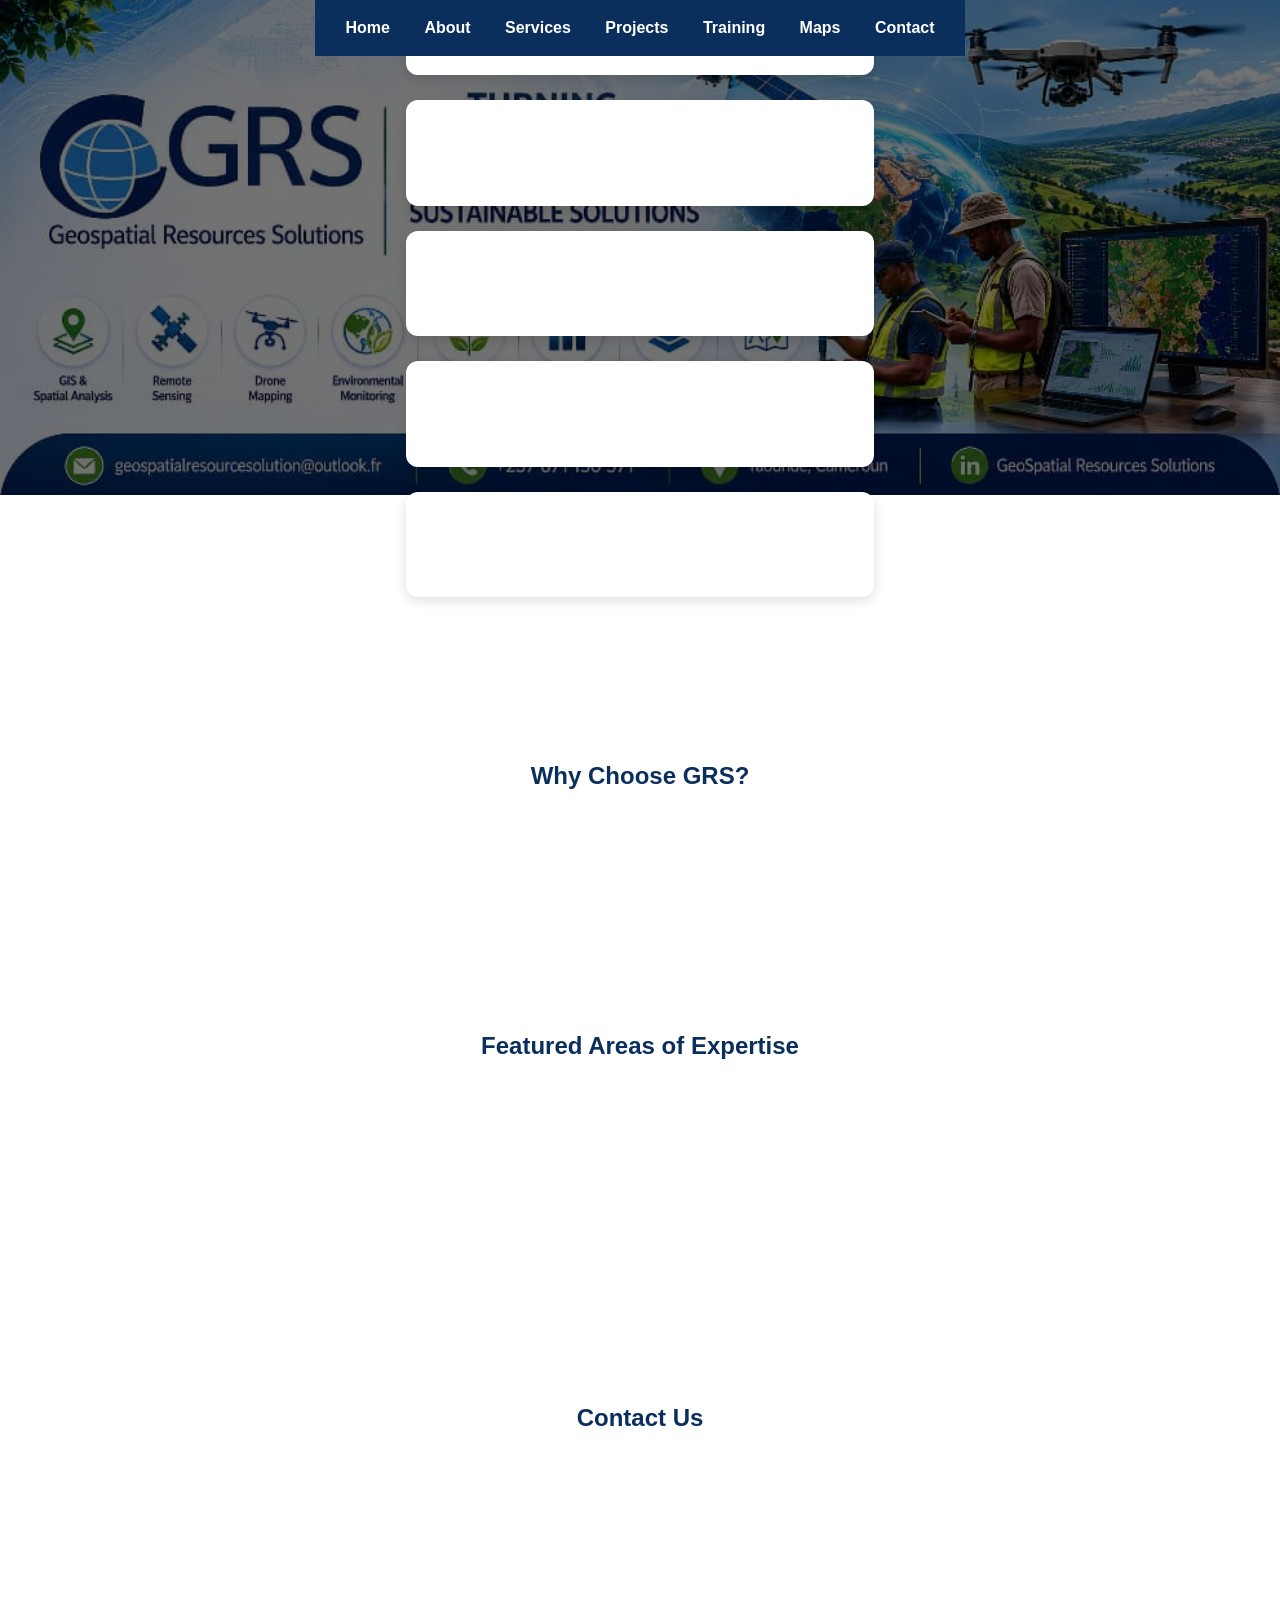
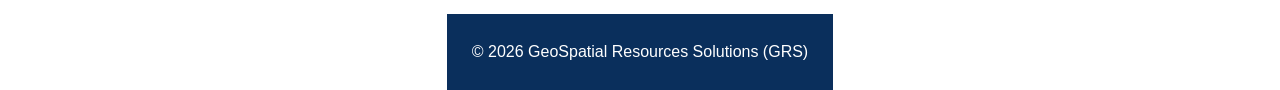
==== index.html @ 9c59a455 "Update index.html" ====
<!DOCTYPE html>
<html lang="en">

<head>
    <meta charset="UTF-8">
    <meta name="viewport" content="width=device-width, initial-scale=1.0">
    <title>GeoSpatial Resources Solutions (GRS)</title>

    <link rel="stylesheet" href="css/style.css">
</head>

<body>

    <!-- Header -->
    <header>
       <header>

    <img src="images/logo.png" alt="GRS Logo" class="hero-logo">

    <h1>GeoSpatial Resources Solutions</h1>

    <p class="hero-subtitle">
        Innovative Geospatial Solutions for Sustainable Development
    </p>

    <div class="hero-buttons">

        <a href="services.html" class="btn-primary">
            Explore Services
        </a>

        <a href="contact.html" class="btn-secondary">
            Contact Us
        </a>

    </div>

</header>

    <!-- Navigation -->
    <nav>
        <a href="#">Home</a>
        <a href="#">About</a>
        <a href="#">Services</a>
        <a href="#">Projects</a>
        <a href="#">Training</a>
        <a href="maps.html">Maps</a>
        <a href="#">Contact</a>
    </nav>

    <!-- Hero Section -->
    <section class="hero">
        <h2>From Data to Decisions</h2>

        <p>
            Supporting sustainable land and natural resource management through
            GIS, remote sensing, digital soil mapping, environmental assessment,
            spatial analytics, and capacity development.
        </p>
    </section>
<section>

<h2>Trusted Expertise</h2>

<p>

GRS combines expertise in GIS, remote sensing,
digital soil mapping, environmental assessment,
watershed modeling and geospatial data analytics
to support sustainable development initiatives
across Africa.

</p>

</section>
    <!-- Services -->
<section>

<h2>Our Services</h2>

<div class="services">

<div class="card">
<h3>GIS & Spatial Analysis</h3>
<p>Spatial data processing, mapping and decision support.</p>
</div>

<div class="card">
<h3>Remote Sensing</h3>
<p>Earth observation and environmental monitoring.</p>
</div>

<div class="card">
<h3>Digital Soil Mapping</h3>
<p>Advanced soil information products and modelling.</p>
</div>

<div class="card">
<h3>Watershed Modelling</h3>
<p>Hydrological analysis using SWAT and geospatial tools.</p>
</div>

<div class="card">
<h3>Field Data Collection</h3>
<p>GPS surveys and geospatial data acquisition.</p>
</div>

<div class="card">
<h3>Training</h3>
<p>QGIS, R, QSWAT, Digital Soil Mapping and GIS workflows.</p>
</div>

</div>

</section>

    <!-- Why Choose GRS -->
    <section>
        <h2>Why Choose GRS?</h2>

        <p>
            GRS combines scientific expertise, field experience, and modern
            geospatial technologies to deliver reliable solutions for governments,
            NGOs, research institutions, development projects, and the private sector.
        </p>
    </section>

    <!-- Projects -->
    <section>
        <h2>Featured Areas of Expertise</h2>

        <ul>
            <li>Soil Information Systems</li>
            <li>Land Resource Assessment</li>
            <li>Natural Resource Management</li>
            <li>Agricultural Development</li>
            <li>Climate Change & Carbon Assessment</li>
            <li>Environmental Monitoring</li>
        </ul>
    </section>

    <!-- Contact -->
    <section>
        <h2>Contact Us</h2>

        <p>Email: geospatialresourcesolution@outlook.fr</p>
        <p>Tel: (+237) 67150571</p>
        <p>Yaoundé, Cameroon</p>
    </section>

    <footer>
        <p>© 2026 GeoSpatial Resources Solutions (GRS)</p>
    </footer>

    <script src="js/main.js"></script>

</body>

</html>
---- css/style.css ----
* {
    margin: 0;
    padding: 0;
    box-sizing: border-box;
}

body {
    font-family: "Segoe UI", Arial, sans-serif;
    line-height: 1.6;
    color: #333;
}

/* Header */

header {
    background: linear-gradient(rgba(0,0,0,0.55),
                                rgba(0,0,0,0.55)),
                url("../images/hero.jpeg");
    background-size: cover;
    background-position: center;
    height: 55vh;

    display: flex;
    flex-direction: column;
    justify-content: center;
    align-items: center;

    text-align: center;
    color: white;
}

/* Navigation */

nav {
    background: #0a2f5c;
    padding: 15px;
    position: sticky;
    top: 0;
}

nav a {
    color: white;
    text-decoration: none;
    margin: 0 15px;
    font-weight: 600;
}

nav a:hover {
    color: #7fd3ff;
}

/* Sections */

section {
    padding: 80px 10%;
}

h2 {
    color: #0a2f5c;
    margin-bottom: 20px;
}

/* Service cards */

.services {
    display: grid;
    grid-template-columns: repeat(auto-fit,minmax(250px,1fr));
    gap: 25px;
}

.card {
    background: white;
    padding: 25px;
    border-radius: 12px;
    box-shadow: 0 4px 12px rgba(0,0,0,0.12);
}

.card:hover {
    transform: translateY(-5px);
}

/* Footer */

footer {
    background: #0a2f5c;
    color: white;
    text-align: center;
    padding: 25px;
}
/* HERO */

.hero-logo {
    width: 130px;
    margin-bottom: 20px;
}

header h1 {
    font-size: 3rem;
    margin-bottom: 10px;
}

.hero-subtitle {
    font-size: 1.2rem;
    max-width: 800px;
    margin-bottom: 30px;
}

/* Buttons */

.hero-buttons {
    display: flex;
    gap: 15px;
}

.btn-primary,
.btn-secondary {

    padding: 12px 24px;
    border-radius: 8px;
    text-decoration: none;
    font-weight: bold;
}

.btn-primary {
    background: #00a8e8;
    color: white;
}

.btn-secondary {
    background: white;
    color: #0a2f5c;
}
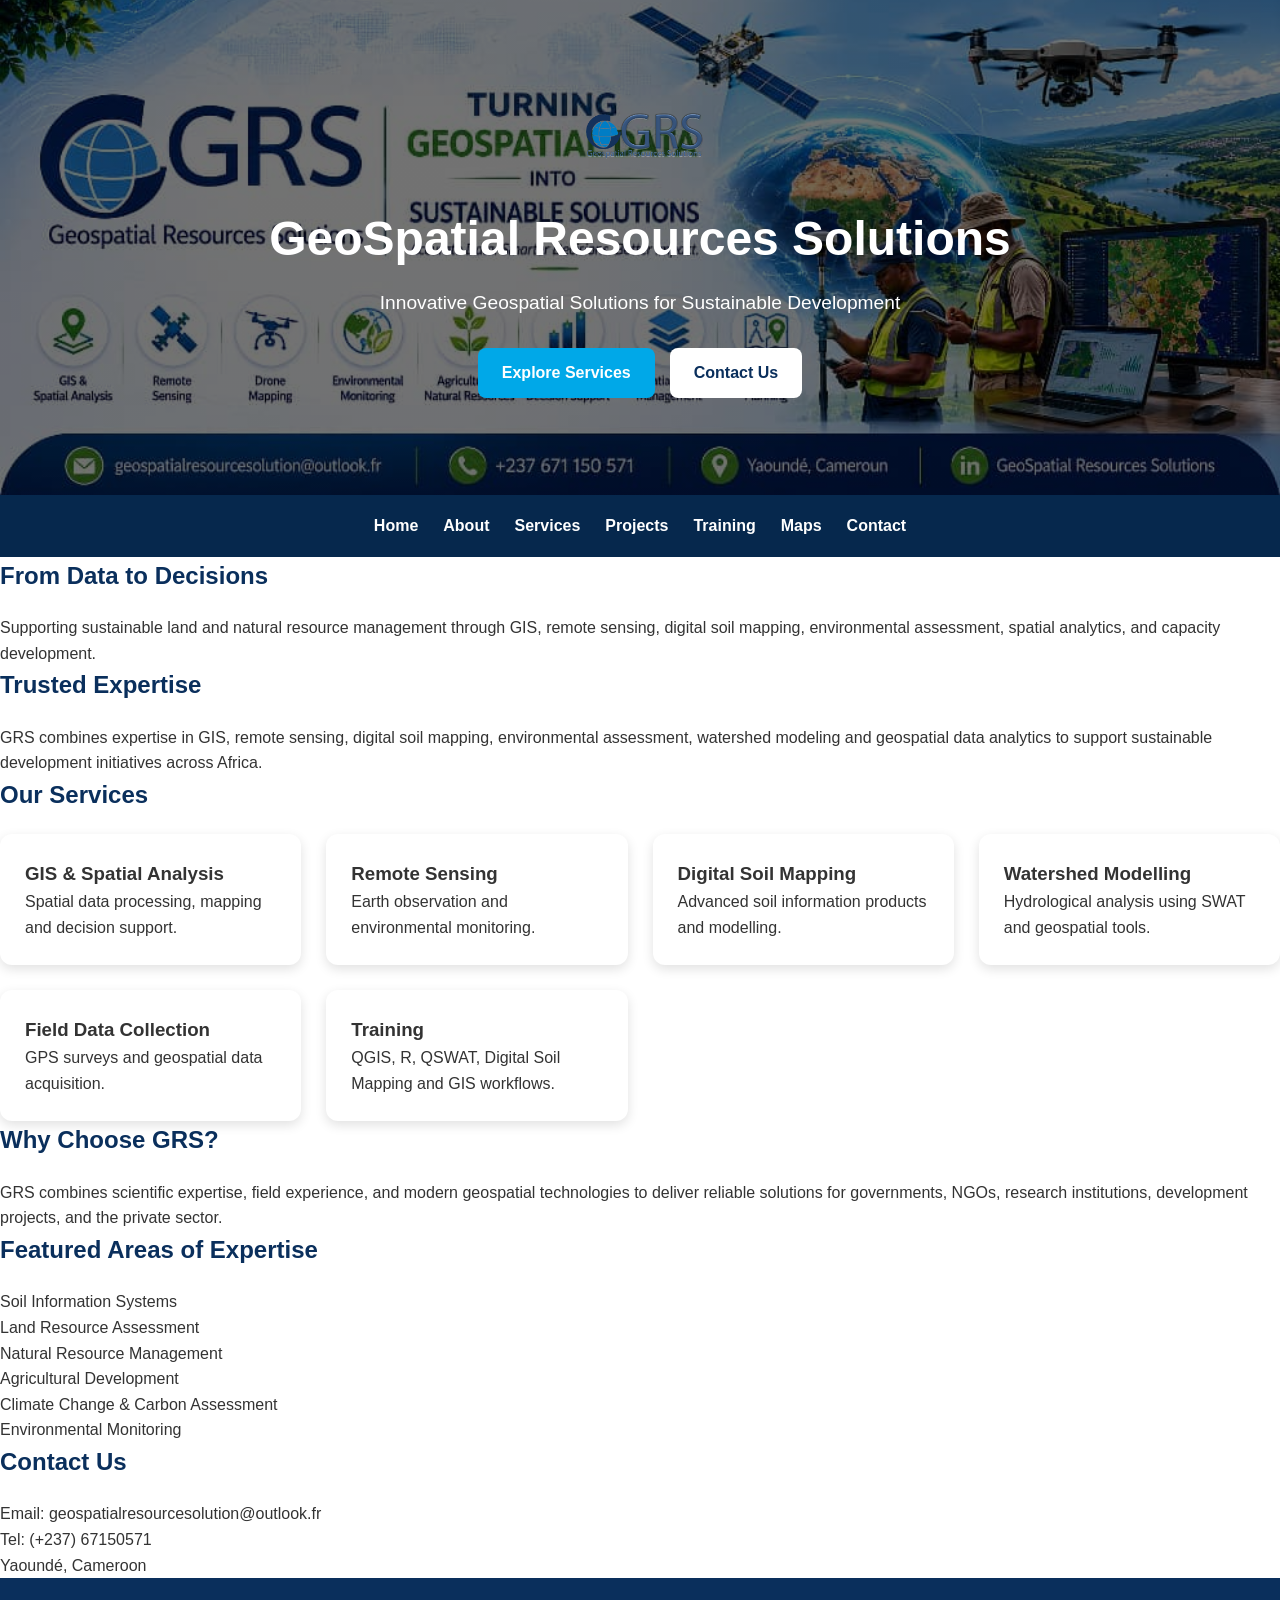
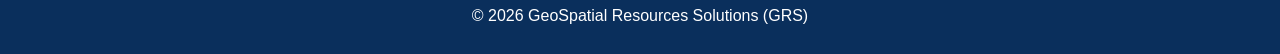
==== commit d3ff0d86: "Update index.html" ====
--- a/index.html
+++ b/index.html
@@ -13,7 +13,6 @@
 
     <!-- Header -->
     <header>
-       <header>
 
     <img src="images/logo.png" alt="GRS Logo" class="hero-logo">
 
--- a/css/style.css
+++ b/css/style.css
@@ -30,31 +30,34 @@
 }
 
 /* Navigation */
+nav {
 
-nav {
-    background: #0a2f5c;
-    padding: 15px;
-    position: sticky;
-    top: 0;
+    background: #06284d;
+
+    display: flex;
+
+    justify-content: center;
+
+    gap: 25px;
+
+    padding: 18px;
 }
 
 nav a {
+
     color: white;
+
     text-decoration: none;
-    margin: 0 15px;
+
     font-weight: 600;
+
+    transition: 0.3s;
 }
 
 nav a:hover {
-    color: #7fd3ff;
+
+    color: #00a8e8;
 }
-
-/* Sections */
-
-section {
-    padding: 80px 10%;
-}
-
 h2 {
     color: #0a2f5c;
     margin-bottom: 20px;
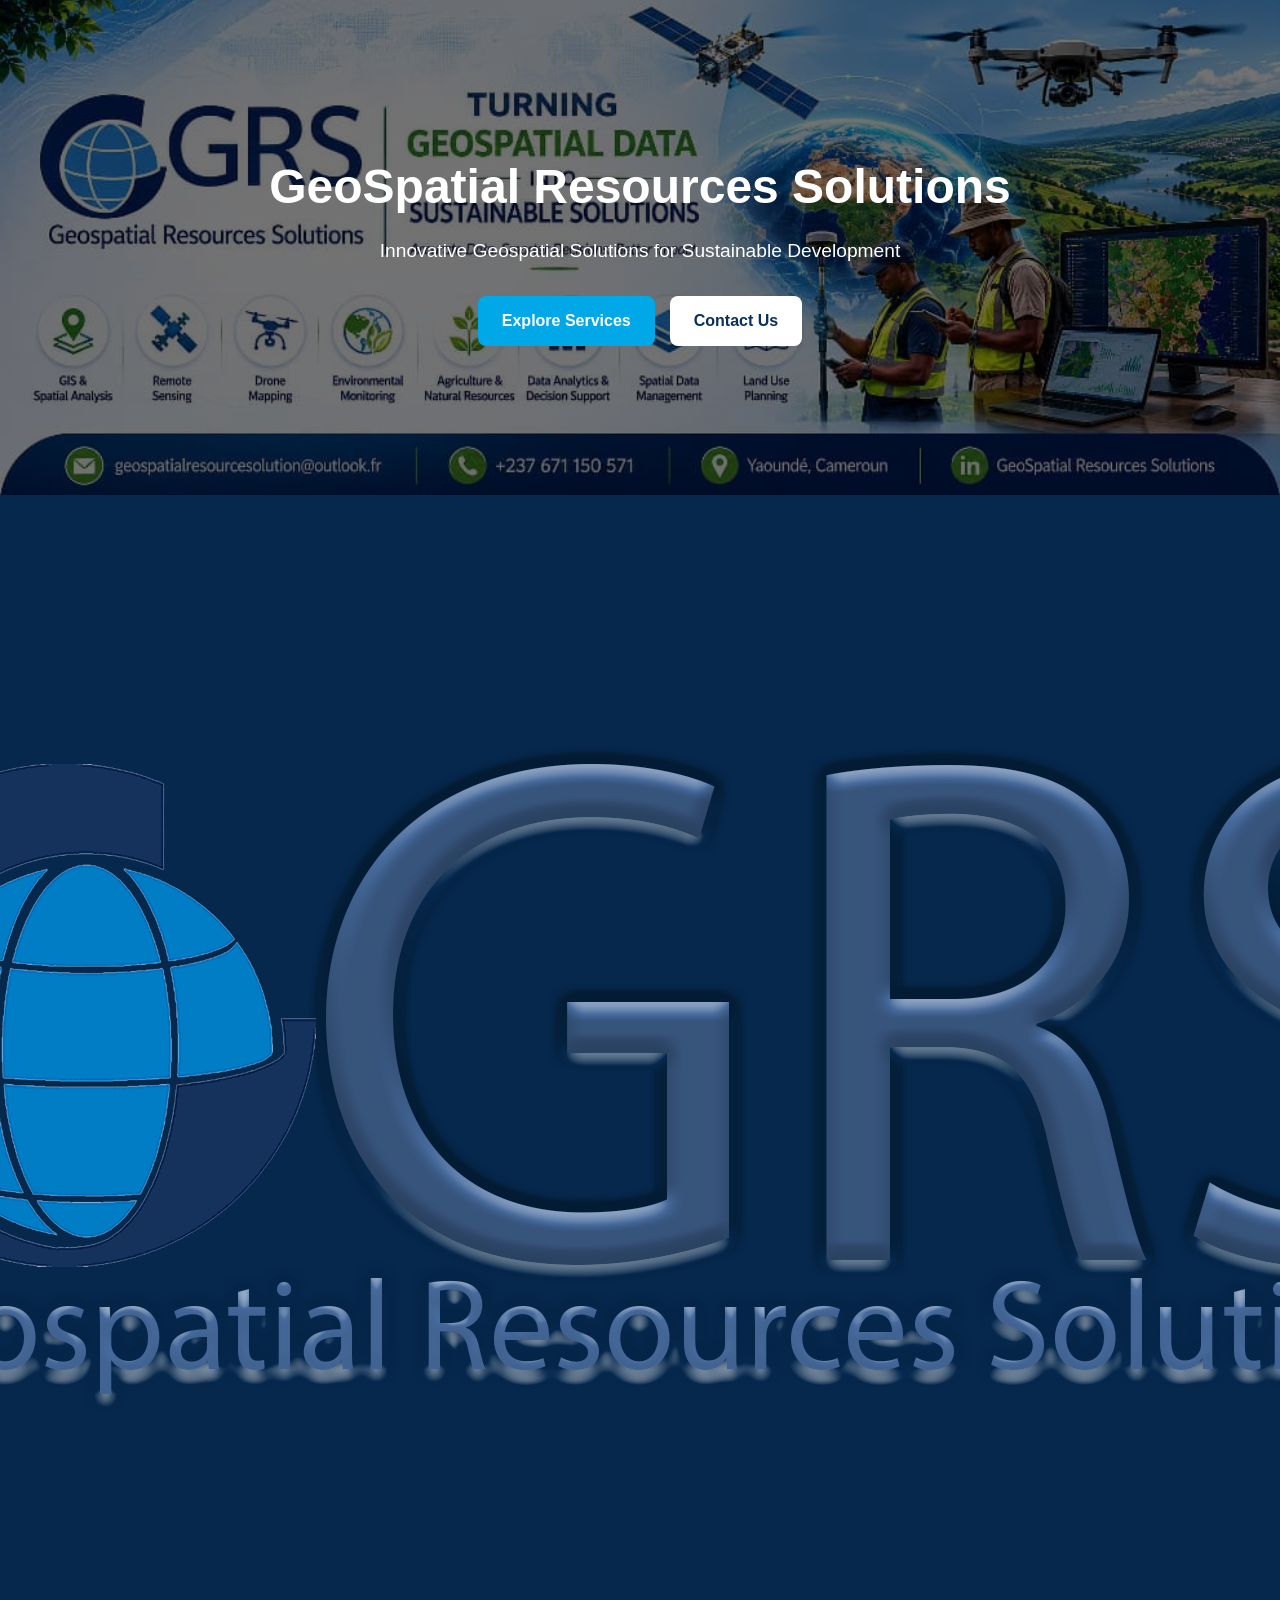
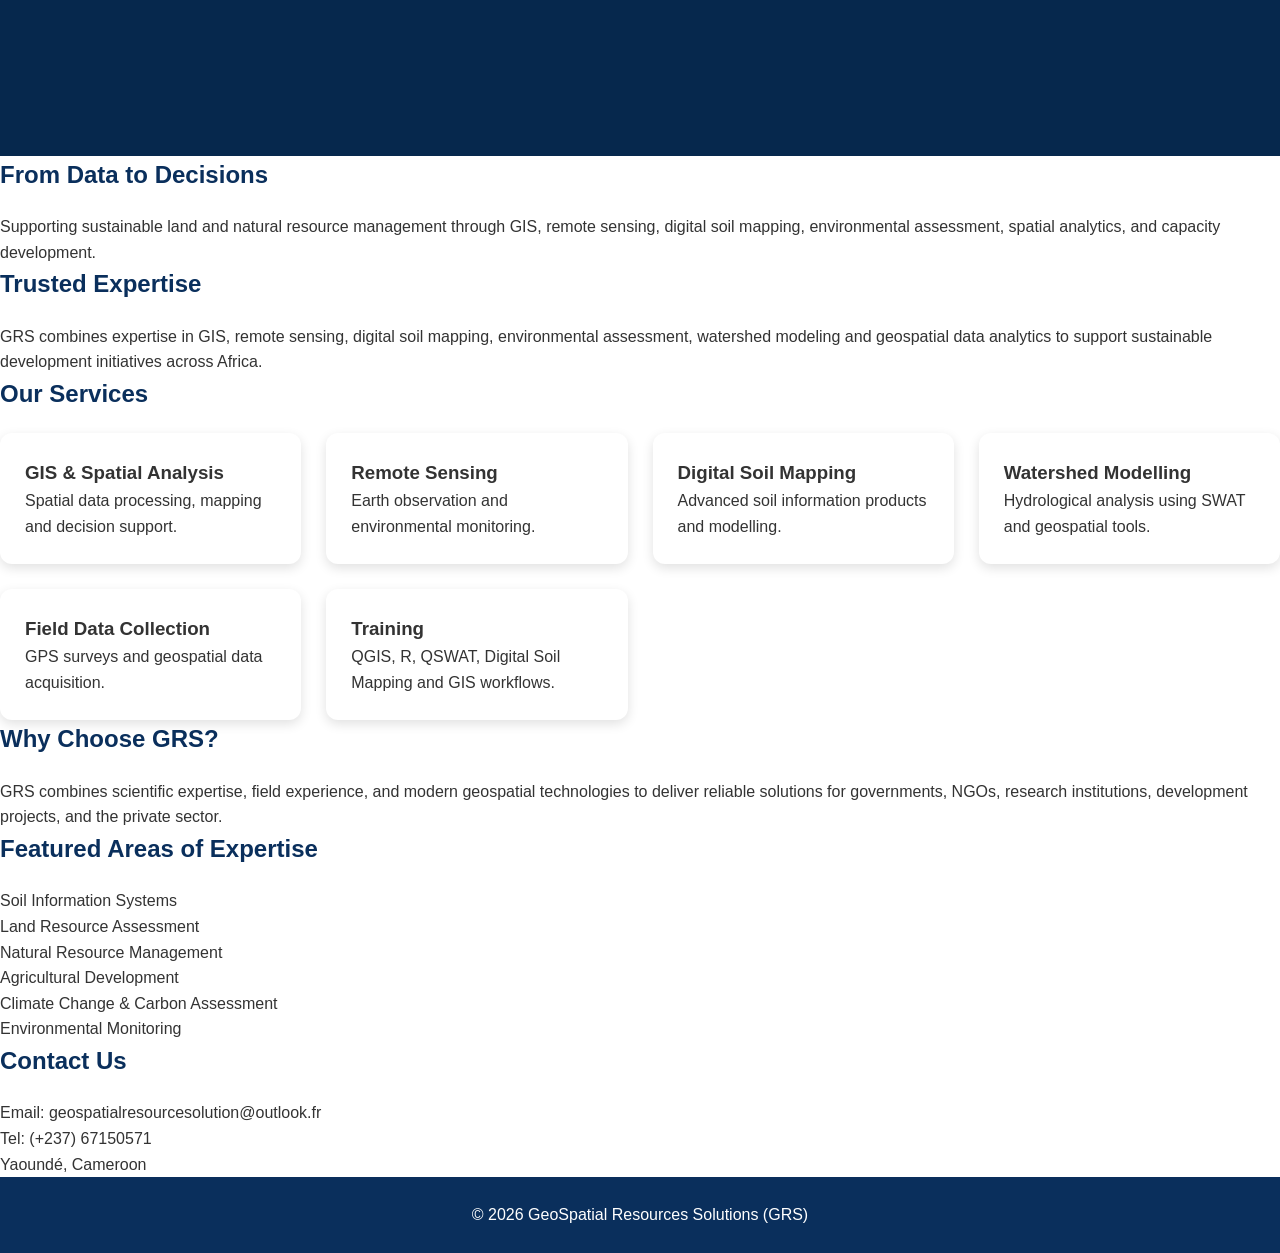
==== commit 1a8e245b: "Update index.html" ====
--- a/index.html
+++ b/index.html
@@ -12,9 +12,7 @@
 <body>
 
     <!-- Header -->
-    <header>
-
-    <img src="images/logo.png" alt="GRS Logo" class="hero-logo">
+ <header>
 
     <h1>GeoSpatial Resources Solutions</h1>
 
@@ -34,18 +32,27 @@
 
     </div>
 
-</header>
+</header>  
+   
 
     <!-- Navigation -->
-    <nav>
-        <a href="#">Home</a>
-        <a href="#">About</a>
-        <a href="#">Services</a>
-        <a href="#">Projects</a>
-        <a href="#">Training</a>
+<nav class="navbar">
+
+    <div class="nav-logo">
+        <img src="images/logo.png" alt="GRS Logo">
+    </div>
+
+    <div class="nav-links">
+        <a href="index.html">Home</a>
+        <a href="about.html">About</a>
+        <a href="services.html">Services</a>
+        <a href="projects.html">Projects</a>
+        <a href="training.html">Training</a>
         <a href="maps.html">Maps</a>
-        <a href="#">Contact</a>
-    </nav>
+        <a href="contact.html">Contact</a>
+    </div>
+
+</nav>
 
     <!-- Hero Section -->
     <section class="hero">
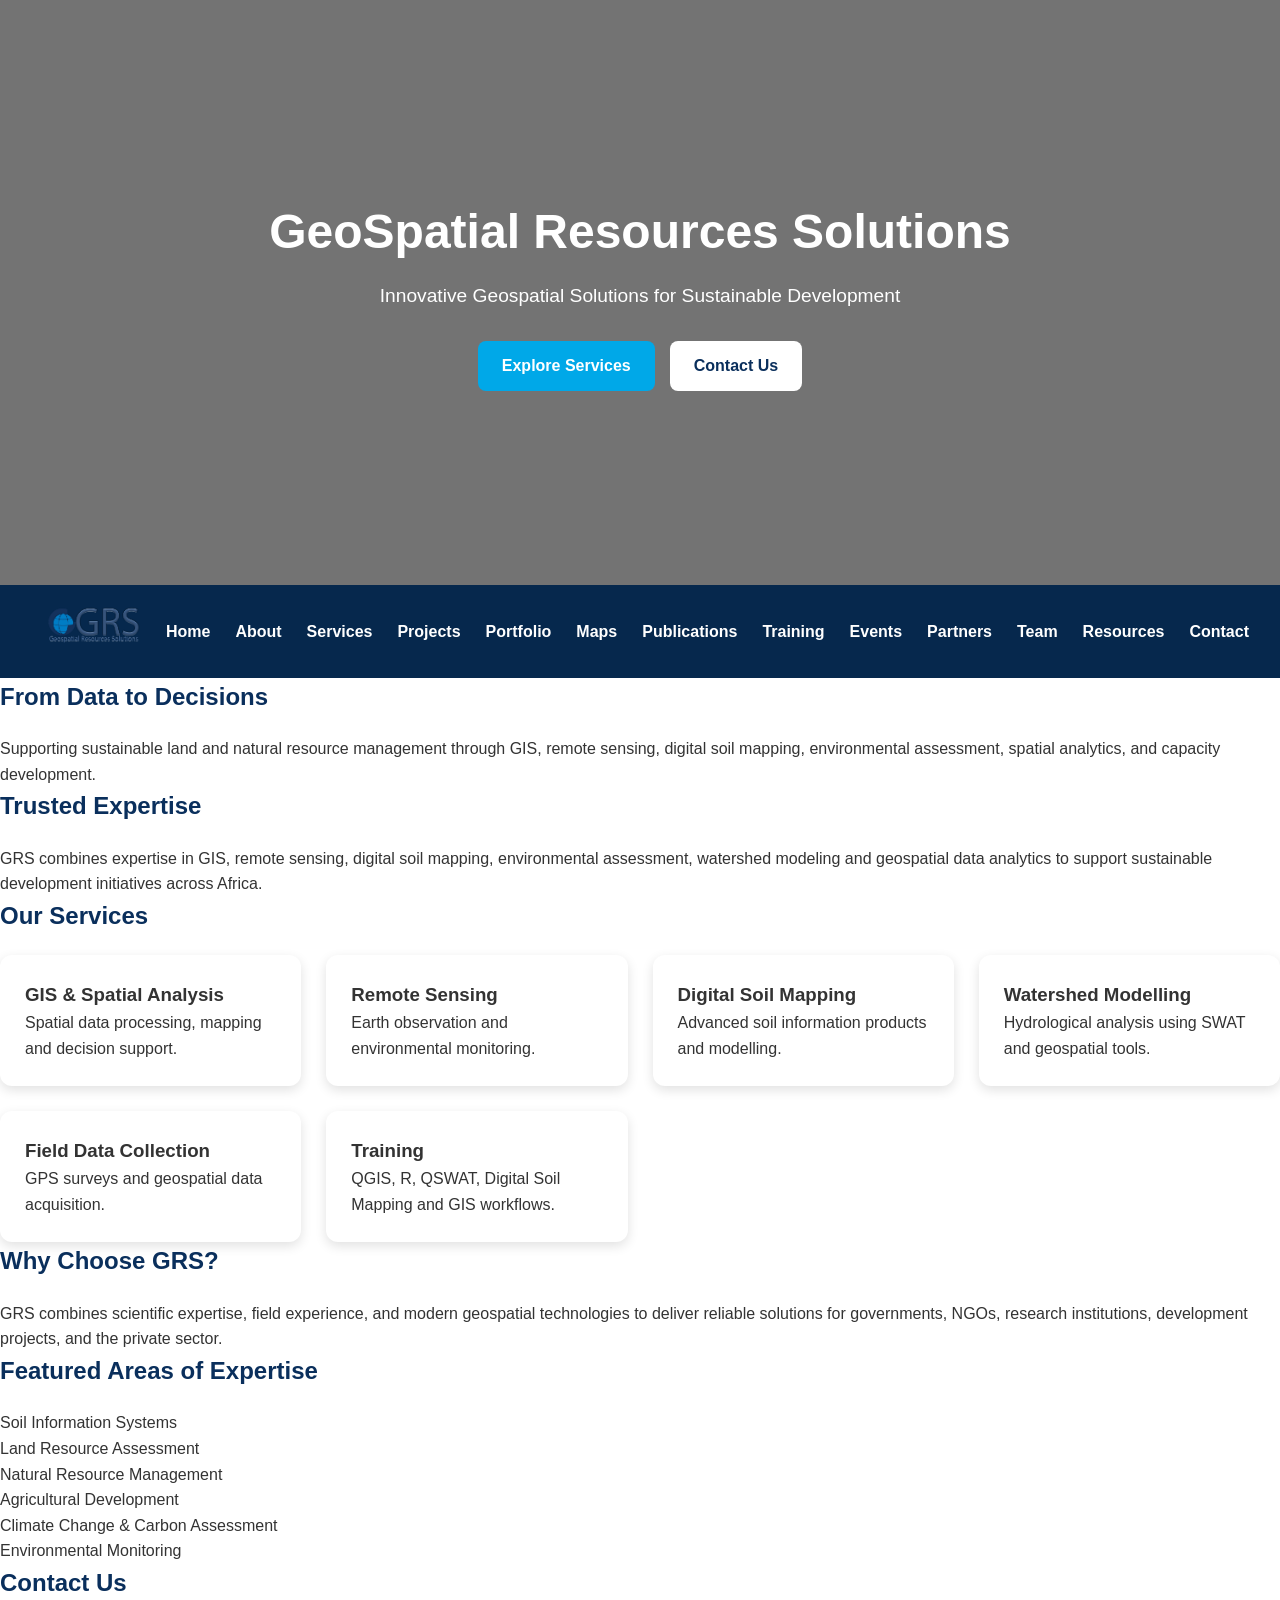
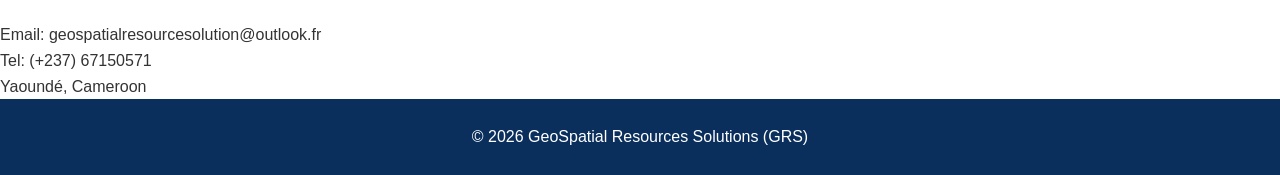
==== commit 11982435: "Update index.html" ====
--- a/index.html
+++ b/index.html
@@ -43,13 +43,33 @@
     </div>
 
     <div class="nav-links">
+
         <a href="index.html">Home</a>
+
         <a href="about.html">About</a>
+
         <a href="services.html">Services</a>
+
         <a href="projects.html">Projects</a>
+
+        <a href="portfolio.html">Portfolio</a>
+
+        <a href="maps.html">Maps</a>
+
+        <a href="publications.html">Publications</a>
+
         <a href="training.html">Training</a>
-        <a href="maps.html">Maps</a>
+
+        <a href="events.html">Events</a>
+
+        <a href="partners.html">Partners</a>
+
+        <a href="team.html">Team</a>
+
+        <a href="resources.html">Resources</a>
+
         <a href="contact.html">Contact</a>
+
     </div>
 
 </nav>
--- a/css/style.css
+++ b/css/style.css
@@ -13,12 +13,11 @@
 /* Header */
 
 header {
-    background: linear-gradient(rgba(0,0,0,0.55),
-                                rgba(0,0,0,0.55)),
-                url("../images/hero.jpeg");
+    background-image: linear-gradient(rgba(0,0,0,0.55), rgba(0,0,0,0.55)),
+                      url("../images/banner.jpeg");
     background-size: cover;
     background-position: center;
-    height: 55vh;
+    height: 65vh;
 
     display: flex;
     flex-direction: column;
@@ -133,3 +132,43 @@
     background: white;
     color: #0a2f5c;
 }
+/* NAVIGATION */
+
+.navbar {
+
+    background: #06284D;
+
+    display: flex;
+
+    justify-content: space-between;
+
+    align-items: center;
+
+    padding: 10px 40px;
+}
+
+.nav-logo img {
+
+    height: 65px;
+}
+
+.nav-links {
+
+    display: flex;
+
+    gap: 25px;
+}
+
+.nav-links a {
+
+    color: white;
+
+    text-decoration: none;
+
+    font-weight: 600;
+}
+
+.nav-links a:hover {
+
+    color: #00a8e8;
+}
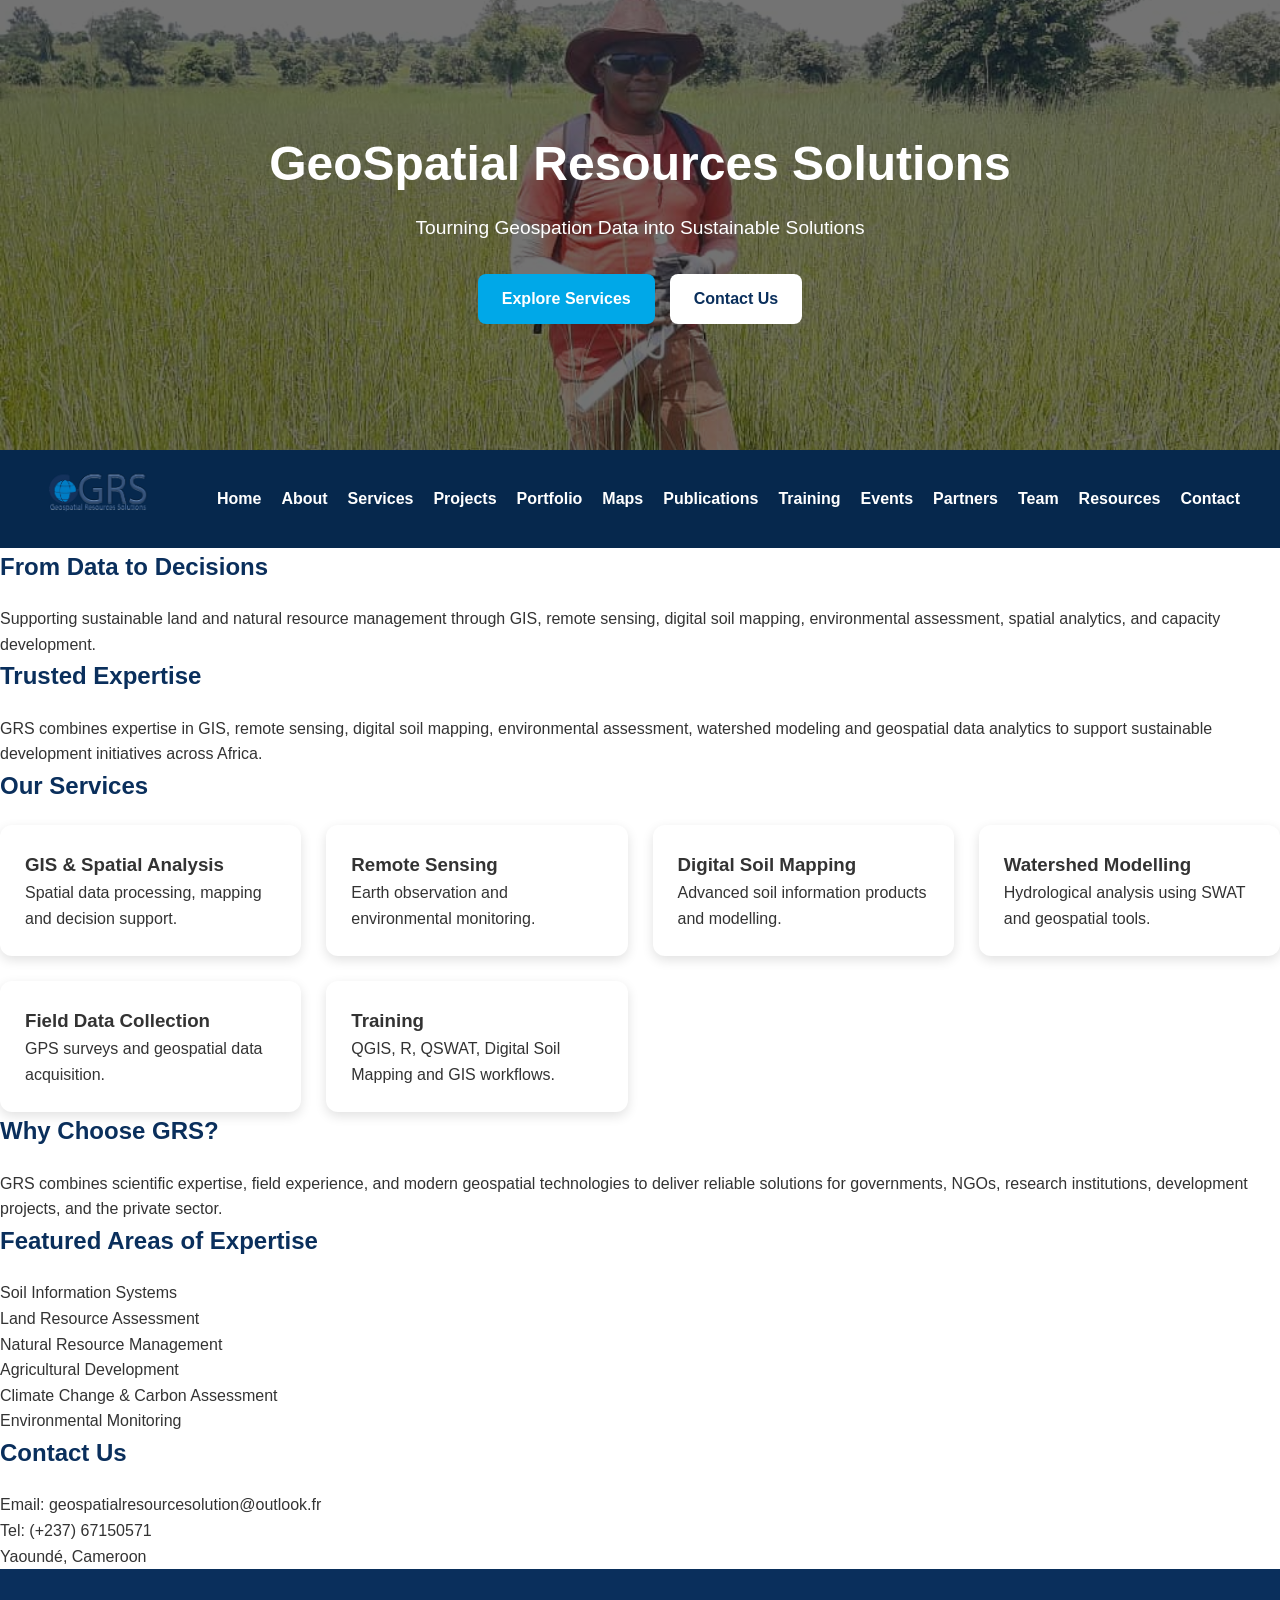
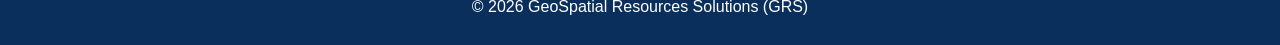
==== commit ec1a69f2: "Update index.html" ====
--- a/index.html
+++ b/index.html
@@ -17,7 +17,7 @@
     <h1>GeoSpatial Resources Solutions</h1>
 
     <p class="hero-subtitle">
-        Innovative Geospatial Solutions for Sustainable Development
+        Tourning Geospation Data into Sustainable Solutions
     </p>
 
     <div class="hero-buttons">
--- a/css/style.css
+++ b/css/style.css
@@ -14,10 +14,10 @@
 
 header {
     background-image: linear-gradient(rgba(0,0,0,0.55), rgba(0,0,0,0.55)),
-                      url("../images/banner.jpeg");
+                      url("../images/couverture.jpeg");
     background-size: cover;
     background-position: center;
-    height: 65vh;
+    height: 50vh;
 
     display: flex;
     flex-direction: column;
@@ -37,7 +37,7 @@
 
     justify-content: center;
 
-    gap: 25px;
+    gap: 20px;
 
     padding: 18px;
 }
@@ -136,7 +136,7 @@
 
 .navbar {
 
-    background: #06284D;
+    background: #06284d;
 
     display: flex;
 
@@ -149,14 +149,14 @@
 
 .nav-logo img {
 
-    height: 65px;
+    height: 70px;
 }
 
 .nav-links {
 
     display: flex;
 
-    gap: 25px;
+    gap: 20px;
 }
 
 .nav-links a {
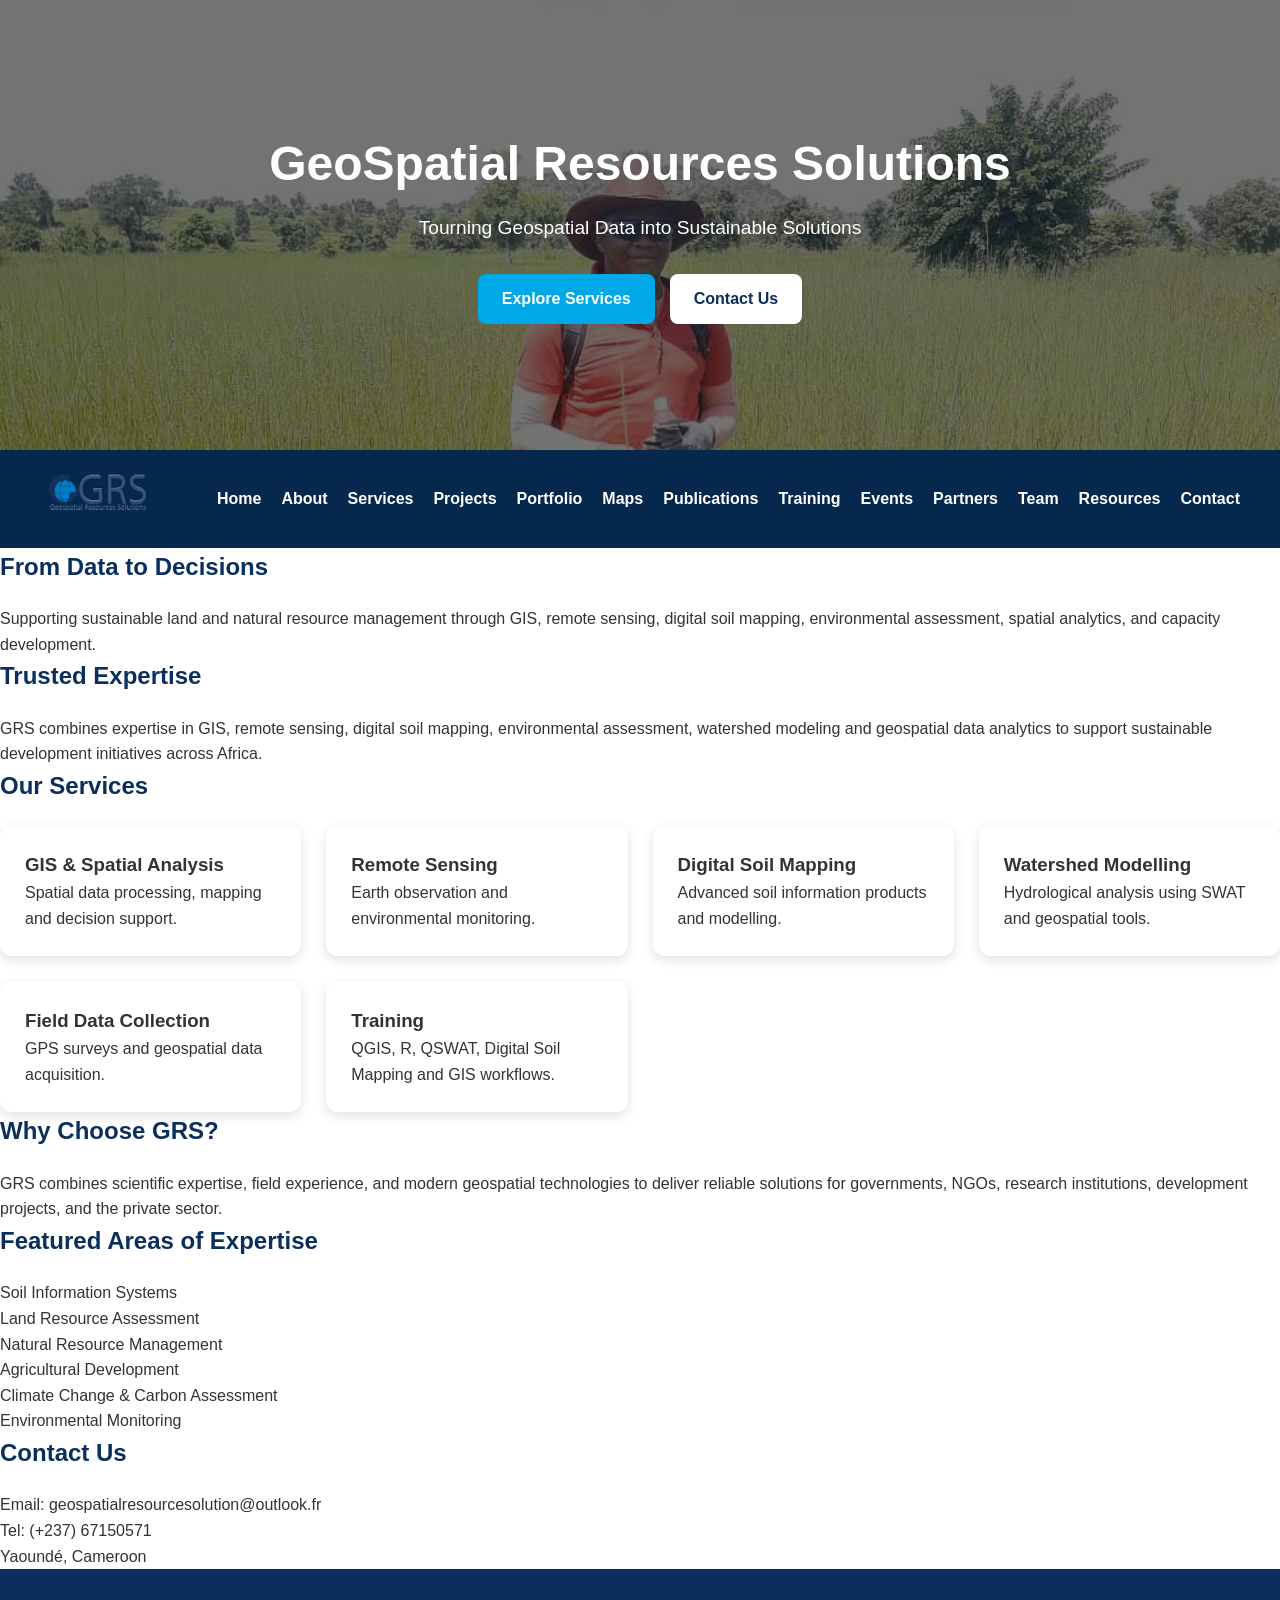
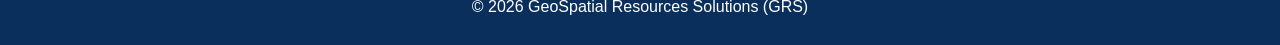
==== commit c1598f26: "Update index.html" ====
--- a/index.html
+++ b/index.html
@@ -17,7 +17,7 @@
     <h1>GeoSpatial Resources Solutions</h1>
 
     <p class="hero-subtitle">
-        Tourning Geospation Data into Sustainable Solutions
+        Tourning Geospatial Data into Sustainable Solutions
     </p>
 
     <div class="hero-buttons">
--- a/css/style.css
+++ b/css/style.css
@@ -14,7 +14,7 @@
 
 header {
     background-image: linear-gradient(rgba(0,0,0,0.55), rgba(0,0,0,0.55)),
-                      url("../images/couverture.jpeg");
+                      url("../images/cover.jpeg");
     background-size: cover;
     background-position: center;
     height: 50vh;
